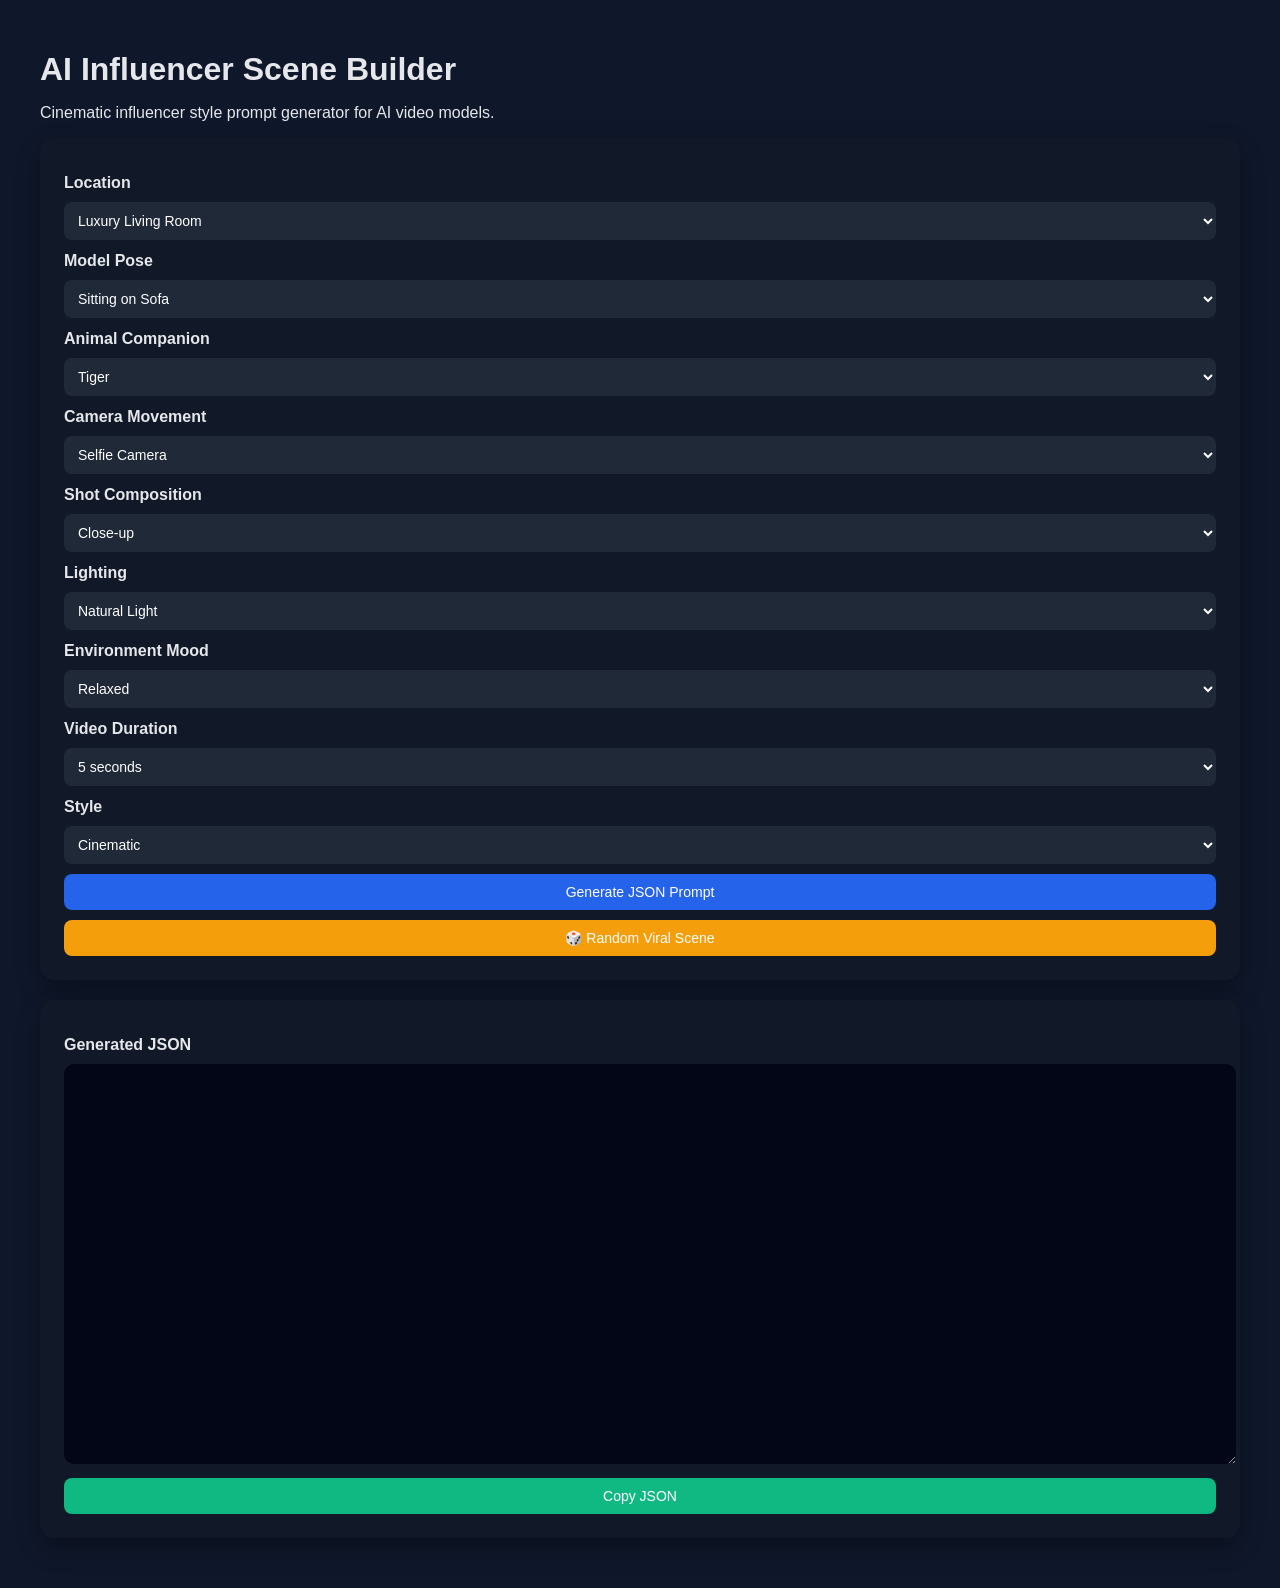
==== index.html @ a509216e "Create index.html" ====
<!DOCTYPE html>
<html lang="en">
<head>
<meta charset="UTF-8">
<meta name="viewport" content="width=device-width, initial-scale=1.0">
<title>AI Influencer Scene Builder</title>
<style>
body{font-family:Arial,Helvetica,sans-serif;background:#0f172a;color:#e5e7eb;margin:0;padding:30px}
.container{max-width:1200px;margin:auto}
.card{background:#111827;border-radius:14px;padding:24px;margin-bottom:20px;box-shadow:0 10px 25px rgba(0,0,0,0.3)}
select,button{width:100%;padding:10px;margin-top:10px;border-radius:8px;border:none;font-size:14px}
select{background:#1f2937;color:#fff}
button{cursor:pointer}
.generate{background:#2563eb;color:white}
.copy{background:#10b981;color:white;margin-top:10px}
.random{background:#f59e0b;color:white;margin-top:10px}
textarea{width:100%;height:380px;margin-top:10px;background:#020617;color:#22c55e;border-radius:10px;padding:10px;border:none;font-family:monospace}
h1{margin-bottom:10px}
label{font-weight:bold;margin-top:12px;display:block}
</style>
</head>
<body>
<div class="container">

<h1>AI Influencer Scene Builder</h1>
<p>Cinematic influencer style prompt generator for AI video models.</p>

<div class="card">

<label>Location</label>
<select id="location">
<option value="a luxurious modern living room with large windows">Luxury Living Room</option>
<option value="a minimalist influencer studio with soft lighting">Influencer Studio</option>
<option value="a stylish penthouse living room overlooking a city skyline">Penthouse Interior</option>
<option value="a cozy aesthetic living room with plants and modern furniture">Aesthetic Living Room</option>
<option value="a bright modern loft apartment interior">Modern Loft</option>
</select>

<label>Model Pose</label>
<select id="pose">
<option value="sitting casually on a modern sofa">Sitting on Sofa</option>
<option value="leaning comfortably against the couch">Leaning Pose</option>
<option value="sitting cross legged on the sofa">Cross Legged</option>
<option value="relaxing on the floor with pillows">Floor Relax Pose</option>
<option value="lounging stylishly on a luxury couch">Luxury Lounge</option>
</select>

<label>Animal Companion</label>
<select id="animal">
<option value="a calm tiger resting behind her">Tiger</option>
<option value="a relaxed leopard lying on the floor behind her">Leopard</option>
<option value="a majestic white tiger calmly sitting nearby">White Tiger</option>
<option value="a friendly cheetah resting beside the sofa">Cheetah</option>
<option value="a majestic lion calmly sitting behind the sofa">Lion</option>
<option value="a sleek black panther relaxing behind her">Black Panther</option>
<option value="a calm grey wolf lying peacefully near the couch">Wolf</option>
<option value="a curious red fox sitting near her feet">Fox</option>
<option value="a large fluffy arctic fox resting nearby">Arctic Fox</option>
<option value="a powerful jaguar calmly watching the room">Jaguar</option>
<option value="a relaxed lynx sitting quietly behind her">Lynx</option>
<option value="a gentle serval cat sitting near the sofa">Serval</option>
<option value="a calm snow leopard resting behind her">Snow Leopard</option>
<option value="none">None</option>
</select>

<label>Camera Movement</label>
<select id="camera">
<option value="a handheld influencer selfie camera">Selfie Camera</option>
<option value="a slow cinematic orbit around the influencer">Cinematic Orbit</option>
<option value="a handheld vlog style camera movement">Vlog Style</option>
<option value="a smooth gimbal cinematic reveal">Gimbal Reveal</option>
</select>

<label>Shot Composition</label>
<select id="shot">
<option value="close-up influencer selfie framing">Close-up</option>
<option value="medium influencer vlog framing">Medium Shot</option>
<option value="wide cinematic interior framing">Wide Shot</option>
</select>

<label>Lighting</label>
<select id="lighting">
<option value="soft natural window lighting">Natural Light</option>
<option value="warm golden hour sunlight entering through the windows">Golden Hour</option>
<option value="soft influencer studio lighting">Studio Lighting</option>
<option value="dramatic cinematic interior lighting">Cinematic Interior</option>
</select>

<label>Environment Mood</label>
<select id="mood">
<option value="calm relaxed influencer atmosphere">Relaxed</option>
<option value="luxury lifestyle influencer vibe">Luxury Vibe</option>
<option value="aesthetic cozy atmosphere">Cozy Aesthetic</option>
<option value="high end lifestyle social media vibe">Luxury Social Media</option>
</select>

<label>Video Duration</label>
<select id="duration">
<option value="5">5 seconds</option>
<option value="8">8 seconds</option>
<option value="12">12 seconds</option>
<option value="15">15 seconds</option>
</select>

<label>Style</label>
<select id="style">
<option value="cinematic photorealistic film look">Cinematic</option>
<option value="viral social media influencer video">Social Media</option>
<option value="high end luxury lifestyle commercial">Luxury Commercial</option>
</select>

<button class="generate" onclick="generateJSON()">Generate JSON Prompt</button>
<button class="random" onclick="randomPrompt()">🎲 Random Viral Scene</button>

</div>

<div class="card">
<label>Generated JSON</label>
<textarea id="output"></textarea>
<button class="copy" onclick="copyJSON()">Copy JSON</button>
</div>

</div>

<script>

function generateJSON(){

const location=document.getElementById('location').value
const pose=document.getElementById('pose').value
const animal=document.getElementById('animal').value
const camera=document.getElementById('camera').value
const shot=document.getElementById('shot').value
const lighting=document.getElementById('lighting').value
const mood=document.getElementById('mood').value
const duration=document.getElementById('duration').value
const style=document.getElementById('style').value

const json={
metadata:{
 title:"AI Influencer Lifestyle Scene",
 generator:"AI Influencer Scene Builder"
},

video_analysis:{
subject:"A young female influencer wearing a stylish crop top and short pants",
setting:location,
pose:pose,
animal_companion:animal,
camera_movement:camera
},

ai_generation_prompt:{
text_to_video_prompt:`Cinematic ${shot} video of a young female influencer wearing a trendy crop top and short pants. She is ${pose}. The camera performs ${camera}. The scene takes place in ${location}. Behind her there is ${animal}. Lighting condition is ${lighting}. The environment mood is ${mood}. Highly detailed interior design, stylish influencer lifestyle setting, realistic textures, social media aesthetic, photorealistic lighting. Style ${style}.`,

negative_prompt:"blurry, low resolution, distorted anatomy, cartoon style, anime style, unrealistic animals",

technical_specs:{
aspect_ratio:"9:16",
resolution:"4K",
frame_rate:"30fps",
duration_seconds:Number(duration),
style:style
}
}
}

const formatted=JSON.stringify(json,null,2)
document.getElementById('output').value=formatted
}

function randomPrompt(){
const selects=document.querySelectorAll('select')
selects.forEach(select=>{
select.selectedIndex=Math.floor(Math.random()*select.options.length)
})
generateJSON()
}

function copyJSON(){
const text=document.getElementById('output')
text.select()
document.execCommand('copy')
alert('JSON copied')
}

</script>

</body>
</html>
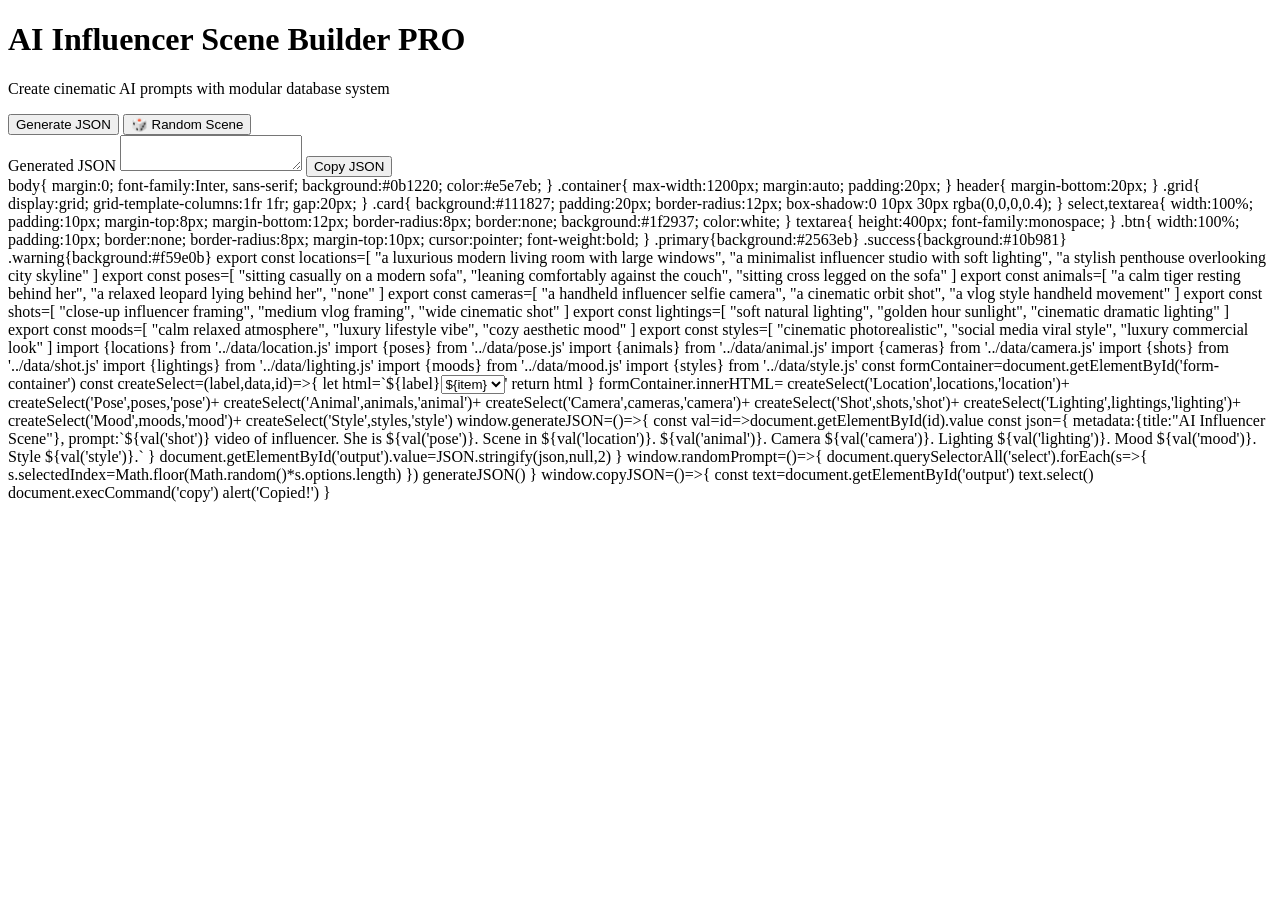
==== commit 6b119e26: "Create index.html" ====
--- a/index.html
+++ b/index.html
@@ -1,190 +1,245 @@
+<!-- =========================
+PROJECT STRUCTURE
+=========================
+/index.html
+/css/style.css
+/js/app.js
+/data/location.js
+/data/pose.js
+/data/animal.js
+/data/camera.js
+/data/shot.js
+/data/lighting.js
+/data/mood.js
+/data/style.js
+========================= -->
+
+<!-- =========================
+index.html
+========================= -->
 <!DOCTYPE html>
 <html lang="en">
 <head>
 <meta charset="UTF-8">
 <meta name="viewport" content="width=device-width, initial-scale=1.0">
-<title>AI Influencer Scene Builder</title>
-<style>
-body{font-family:Arial,Helvetica,sans-serif;background:#0f172a;color:#e5e7eb;margin:0;padding:30px}
-.container{max-width:1200px;margin:auto}
-.card{background:#111827;border-radius:14px;padding:24px;margin-bottom:20px;box-shadow:0 10px 25px rgba(0,0,0,0.3)}
-select,button{width:100%;padding:10px;margin-top:10px;border-radius:8px;border:none;font-size:14px}
-select{background:#1f2937;color:#fff}
-button{cursor:pointer}
-.generate{background:#2563eb;color:white}
-.copy{background:#10b981;color:white;margin-top:10px}
-.random{background:#f59e0b;color:white;margin-top:10px}
-textarea{width:100%;height:380px;margin-top:10px;background:#020617;color:#22c55e;border-radius:10px;padding:10px;border:none;font-family:monospace}
-h1{margin-bottom:10px}
-label{font-weight:bold;margin-top:12px;display:block}
-</style>
+<title>AI Influencer Scene Builder PRO</title>
+<link rel="stylesheet" href="css/style.css">
 </head>
 <body>
 <div class="container">
 
-<h1>AI Influencer Scene Builder</h1>
-<p>Cinematic influencer style prompt generator for AI video models.</p>
-
+<header>
+<h1>AI Influencer Scene Builder PRO</h1>
+<p>Create cinematic AI prompts with modular database system</p>
+</header>
+
+<div class="grid">
 <div class="card">
 
-<label>Location</label>
-<select id="location">
-<option value="a luxurious modern living room with large windows">Luxury Living Room</option>
-<option value="a minimalist influencer studio with soft lighting">Influencer Studio</option>
-<option value="a stylish penthouse living room overlooking a city skyline">Penthouse Interior</option>
-<option value="a cozy aesthetic living room with plants and modern furniture">Aesthetic Living Room</option>
-<option value="a bright modern loft apartment interior">Modern Loft</option>
-</select>
-
-<label>Model Pose</label>
-<select id="pose">
-<option value="sitting casually on a modern sofa">Sitting on Sofa</option>
-<option value="leaning comfortably against the couch">Leaning Pose</option>
-<option value="sitting cross legged on the sofa">Cross Legged</option>
-<option value="relaxing on the floor with pillows">Floor Relax Pose</option>
-<option value="lounging stylishly on a luxury couch">Luxury Lounge</option>
-</select>
-
-<label>Animal Companion</label>
-<select id="animal">
-<option value="a calm tiger resting behind her">Tiger</option>
-<option value="a relaxed leopard lying on the floor behind her">Leopard</option>
-<option value="a majestic white tiger calmly sitting nearby">White Tiger</option>
-<option value="a friendly cheetah resting beside the sofa">Cheetah</option>
-<option value="a majestic lion calmly sitting behind the sofa">Lion</option>
-<option value="a sleek black panther relaxing behind her">Black Panther</option>
-<option value="a calm grey wolf lying peacefully near the couch">Wolf</option>
-<option value="a curious red fox sitting near her feet">Fox</option>
-<option value="a large fluffy arctic fox resting nearby">Arctic Fox</option>
-<option value="a powerful jaguar calmly watching the room">Jaguar</option>
-<option value="a relaxed lynx sitting quietly behind her">Lynx</option>
-<option value="a gentle serval cat sitting near the sofa">Serval</option>
-<option value="a calm snow leopard resting behind her">Snow Leopard</option>
-<option value="none">None</option>
-</select>
-
-<label>Camera Movement</label>
-<select id="camera">
-<option value="a handheld influencer selfie camera">Selfie Camera</option>
-<option value="a slow cinematic orbit around the influencer">Cinematic Orbit</option>
-<option value="a handheld vlog style camera movement">Vlog Style</option>
-<option value="a smooth gimbal cinematic reveal">Gimbal Reveal</option>
-</select>
-
-<label>Shot Composition</label>
-<select id="shot">
-<option value="close-up influencer selfie framing">Close-up</option>
-<option value="medium influencer vlog framing">Medium Shot</option>
-<option value="wide cinematic interior framing">Wide Shot</option>
-</select>
-
-<label>Lighting</label>
-<select id="lighting">
-<option value="soft natural window lighting">Natural Light</option>
-<option value="warm golden hour sunlight entering through the windows">Golden Hour</option>
-<option value="soft influencer studio lighting">Studio Lighting</option>
-<option value="dramatic cinematic interior lighting">Cinematic Interior</option>
-</select>
-
-<label>Environment Mood</label>
-<select id="mood">
-<option value="calm relaxed influencer atmosphere">Relaxed</option>
-<option value="luxury lifestyle influencer vibe">Luxury Vibe</option>
-<option value="aesthetic cozy atmosphere">Cozy Aesthetic</option>
-<option value="high end lifestyle social media vibe">Luxury Social Media</option>
-</select>
-
-<label>Video Duration</label>
-<select id="duration">
-<option value="5">5 seconds</option>
-<option value="8">8 seconds</option>
-<option value="12">12 seconds</option>
-<option value="15">15 seconds</option>
-</select>
-
-<label>Style</label>
-<select id="style">
-<option value="cinematic photorealistic film look">Cinematic</option>
-<option value="viral social media influencer video">Social Media</option>
-<option value="high end luxury lifestyle commercial">Luxury Commercial</option>
-</select>
-
-<button class="generate" onclick="generateJSON()">Generate JSON Prompt</button>
-<button class="random" onclick="randomPrompt()">🎲 Random Viral Scene</button>
+<div id="form-container"></div>
+
+<button class="btn primary" onclick="generateJSON()">Generate JSON</button>
+<button class="btn warning" onclick="randomPrompt()">🎲 Random Scene</button>
 
 </div>
 
 <div class="card">
 <label>Generated JSON</label>
 <textarea id="output"></textarea>
-<button class="copy" onclick="copyJSON()">Copy JSON</button>
-</div>
-
-</div>
-
-<script>
-
-function generateJSON(){
-
-const location=document.getElementById('location').value
-const pose=document.getElementById('pose').value
-const animal=document.getElementById('animal').value
-const camera=document.getElementById('camera').value
-const shot=document.getElementById('shot').value
-const lighting=document.getElementById('lighting').value
-const mood=document.getElementById('mood').value
-const duration=document.getElementById('duration').value
-const style=document.getElementById('style').value
+<button class="btn success" onclick="copyJSON()">Copy JSON</button>
+</div>
+
+</div>
+</div>
+
+<script type="module" src="js/app.js"></script>
+</body>
+</html>
+
+
+<!-- =========================
+css/style.css
+========================= -->
+body{
+margin:0;
+font-family:Inter, sans-serif;
+background:#0b1220;
+color:#e5e7eb;
+}
+.container{
+max-width:1200px;
+margin:auto;
+padding:20px;
+}
+header{
+margin-bottom:20px;
+}
+.grid{
+display:grid;
+grid-template-columns:1fr 1fr;
+gap:20px;
+}
+.card{
+background:#111827;
+padding:20px;
+border-radius:12px;
+box-shadow:0 10px 30px rgba(0,0,0,0.4);
+}
+select,textarea{
+width:100%;
+padding:10px;
+margin-top:8px;
+margin-bottom:12px;
+border-radius:8px;
+border:none;
+background:#1f2937;
+color:white;
+}
+textarea{
+height:400px;
+font-family:monospace;
+}
+.btn{
+width:100%;
+padding:10px;
+border:none;
+border-radius:8px;
+margin-top:10px;
+cursor:pointer;
+font-weight:bold;
+}
+.primary{background:#2563eb}
+.success{background:#10b981}
+.warning{background:#f59e0b}
+
+
+<!-- =========================
+data/location.js
+========================= -->
+export const locations=[
+"a luxurious modern living room with large windows",
+"a minimalist influencer studio with soft lighting",
+"a stylish penthouse overlooking city skyline"
+]
+
+<!-- =========================
+data/pose.js
+========================= -->
+export const poses=[
+"sitting casually on a modern sofa",
+"leaning comfortably against the couch",
+"sitting cross legged on the sofa"
+]
+
+<!-- =========================
+data/animal.js
+========================= -->
+export const animals=[
+"a calm tiger resting behind her",
+"a relaxed leopard lying behind her",
+"none"
+]
+
+<!-- =========================
+data/camera.js
+========================= -->
+export const cameras=[
+"a handheld influencer selfie camera",
+"a cinematic orbit shot",
+"a vlog style handheld movement"
+]
+
+<!-- =========================
+data/shot.js
+========================= -->
+export const shots=[
+"close-up influencer framing",
+"medium vlog framing",
+"wide cinematic shot"
+]
+
+<!-- =========================
+data/lighting.js
+========================= -->
+export const lightings=[
+"soft natural lighting",
+"golden hour sunlight",
+"cinematic dramatic lighting"
+]
+
+<!-- =========================
+data/mood.js
+========================= -->
+export const moods=[
+"calm relaxed atmosphere",
+"luxury lifestyle vibe",
+"cozy aesthetic mood"
+]
+
+<!-- =========================
+data/style.js
+========================= -->
+export const styles=[
+"cinematic photorealistic",
+"social media viral style",
+"luxury commercial look"
+]
+
+
+<!-- =========================
+js/app.js
+========================= -->
+import {locations} from '../data/location.js'
+import {poses} from '../data/pose.js'
+import {animals} from '../data/animal.js'
+import {cameras} from '../data/camera.js'
+import {shots} from '../data/shot.js'
+import {lightings} from '../data/lighting.js'
+import {moods} from '../data/mood.js'
+import {styles} from '../data/style.js'
+
+const formContainer=document.getElementById('form-container')
+
+const createSelect=(label,data,id)=>{
+let html=`<label>${label}</label><select id="${id}">`
+data.forEach(item=>{
+html+=`<option value="${item}">${item}</option>`
+})
+html+='</select>'
+return html
+}
+
+formContainer.innerHTML=
+createSelect('Location',locations,'location')+
+createSelect('Pose',poses,'pose')+
+createSelect('Animal',animals,'animal')+
+createSelect('Camera',cameras,'camera')+
+createSelect('Shot',shots,'shot')+
+createSelect('Lighting',lightings,'lighting')+
+createSelect('Mood',moods,'mood')+
+createSelect('Style',styles,'style')
+
+window.generateJSON=()=>{
+const val=id=>document.getElementById(id).value
 
 const json={
-metadata:{
- title:"AI Influencer Lifestyle Scene",
- generator:"AI Influencer Scene Builder"
-},
-
-video_analysis:{
-subject:"A young female influencer wearing a stylish crop top and short pants",
-setting:location,
-pose:pose,
-animal_companion:animal,
-camera_movement:camera
-},
-
-ai_generation_prompt:{
-text_to_video_prompt:`Cinematic ${shot} video of a young female influencer wearing a trendy crop top and short pants. She is ${pose}. The camera performs ${camera}. The scene takes place in ${location}. Behind her there is ${animal}. Lighting condition is ${lighting}. The environment mood is ${mood}. Highly detailed interior design, stylish influencer lifestyle setting, realistic textures, social media aesthetic, photorealistic lighting. Style ${style}.`,
-
-negative_prompt:"blurry, low resolution, distorted anatomy, cartoon style, anime style, unrealistic animals",
-
-technical_specs:{
-aspect_ratio:"9:16",
-resolution:"4K",
-frame_rate:"30fps",
-duration_seconds:Number(duration),
-style:style
-}
-}
-}
-
-const formatted=JSON.stringify(json,null,2)
-document.getElementById('output').value=formatted
-}
-
-function randomPrompt(){
-const selects=document.querySelectorAll('select')
-selects.forEach(select=>{
-select.selectedIndex=Math.floor(Math.random()*select.options.length)
+metadata:{title:"AI Influencer Scene"},
+prompt:`${val('shot')} video of influencer. She is ${val('pose')}. Scene in ${val('location')}. ${val('animal')}. Camera ${val('camera')}. Lighting ${val('lighting')}. Mood ${val('mood')}. Style ${val('style')}.`
+}
+
+document.getElementById('output').value=JSON.stringify(json,null,2)
+}
+
+window.randomPrompt=()=>{
+document.querySelectorAll('select').forEach(s=>{
+s.selectedIndex=Math.floor(Math.random()*s.options.length)
 })
 generateJSON()
 }
 
-function copyJSON(){
+window.copyJSON=()=>{
 const text=document.getElementById('output')
 text.select()
 document.execCommand('copy')
-alert('JSON copied')
-}
-
-</script>
-
-</body>
-</html>
+alert('Copied!')
+}
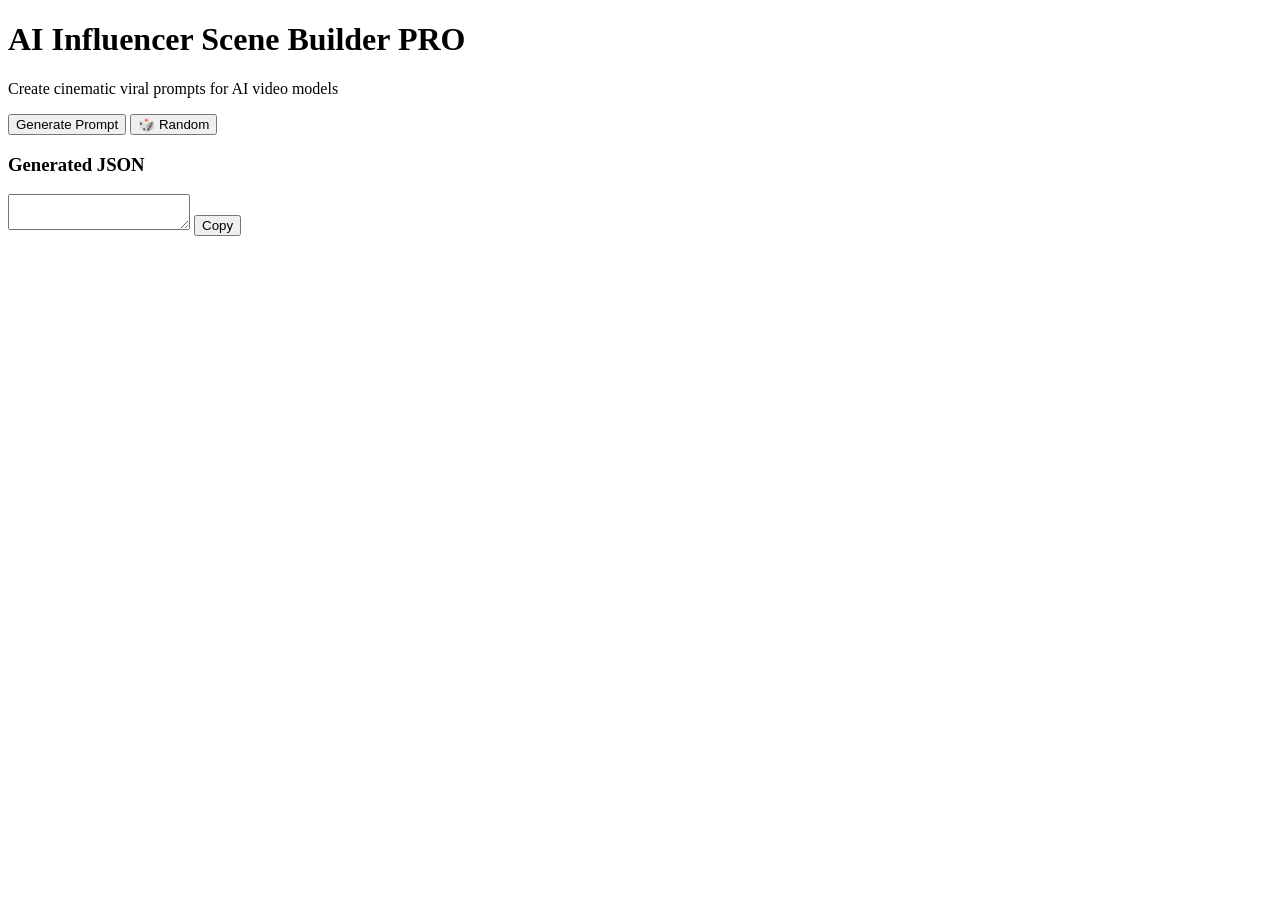
==== commit 675df1b5: "Update index.html" ====
--- a/index.html
+++ b/index.html
@@ -1,52 +1,39 @@
-<!-- =========================
-PROJECT STRUCTURE
-=========================
-/index.html
-/css/style.css
-/js/app.js
-/data/location.js
-/data/pose.js
-/data/animal.js
-/data/camera.js
-/data/shot.js
-/data/lighting.js
-/data/mood.js
-/data/style.js
-========================= -->
-
-<!-- =========================
-index.html
-========================= -->
 <!DOCTYPE html>
 <html lang="en">
 <head>
 <meta charset="UTF-8">
 <meta name="viewport" content="width=device-width, initial-scale=1.0">
 <title>AI Influencer Scene Builder PRO</title>
+
 <link rel="stylesheet" href="css/style.css">
+
 </head>
 <body>
+
 <div class="container">
 
 <header>
 <h1>AI Influencer Scene Builder PRO</h1>
-<p>Create cinematic AI prompts with modular database system</p>
+<p>Create cinematic viral prompts for AI video models</p>
 </header>
 
 <div class="grid">
+
 <div class="card">
 
 <div id="form-container"></div>
 
-<button class="btn primary" onclick="generateJSON()">Generate JSON</button>
-<button class="btn warning" onclick="randomPrompt()">🎲 Random Scene</button>
+<button class="btn primary" id="generateBtn">Generate Prompt</button>
+<button class="btn warning" id="randomBtn">🎲 Random</button>
 
 </div>
 
 <div class="card">
-<label>Generated JSON</label>
+
+<h3>Generated JSON</h3>
 <textarea id="output"></textarea>
-<button class="btn success" onclick="copyJSON()">Copy JSON</button>
+<button class="btn success" id="copyBtn">Copy</button>
+
 </div>
 
 </div>
@@ -55,191 +42,3 @@
 <script type="module" src="js/app.js"></script>
 </body>
 </html>
-
-
-<!-- =========================
-css/style.css
-========================= -->
-body{
-margin:0;
-font-family:Inter, sans-serif;
-background:#0b1220;
-color:#e5e7eb;
-}
-.container{
-max-width:1200px;
-margin:auto;
-padding:20px;
-}
-header{
-margin-bottom:20px;
-}
-.grid{
-display:grid;
-grid-template-columns:1fr 1fr;
-gap:20px;
-}
-.card{
-background:#111827;
-padding:20px;
-border-radius:12px;
-box-shadow:0 10px 30px rgba(0,0,0,0.4);
-}
-select,textarea{
-width:100%;
-padding:10px;
-margin-top:8px;
-margin-bottom:12px;
-border-radius:8px;
-border:none;
-background:#1f2937;
-color:white;
-}
-textarea{
-height:400px;
-font-family:monospace;
-}
-.btn{
-width:100%;
-padding:10px;
-border:none;
-border-radius:8px;
-margin-top:10px;
-cursor:pointer;
-font-weight:bold;
-}
-.primary{background:#2563eb}
-.success{background:#10b981}
-.warning{background:#f59e0b}
-
-
-<!-- =========================
-data/location.js
-========================= -->
-export const locations=[
-"a luxurious modern living room with large windows",
-"a minimalist influencer studio with soft lighting",
-"a stylish penthouse overlooking city skyline"
-]
-
-<!-- =========================
-data/pose.js
-========================= -->
-export const poses=[
-"sitting casually on a modern sofa",
-"leaning comfortably against the couch",
-"sitting cross legged on the sofa"
-]
-
-<!-- =========================
-data/animal.js
-========================= -->
-export const animals=[
-"a calm tiger resting behind her",
-"a relaxed leopard lying behind her",
-"none"
-]
-
-<!-- =========================
-data/camera.js
-========================= -->
-export const cameras=[
-"a handheld influencer selfie camera",
-"a cinematic orbit shot",
-"a vlog style handheld movement"
-]
-
-<!-- =========================
-data/shot.js
-========================= -->
-export const shots=[
-"close-up influencer framing",
-"medium vlog framing",
-"wide cinematic shot"
-]
-
-<!-- =========================
-data/lighting.js
-========================= -->
-export const lightings=[
-"soft natural lighting",
-"golden hour sunlight",
-"cinematic dramatic lighting"
-]
-
-<!-- =========================
-data/mood.js
-========================= -->
-export const moods=[
-"calm relaxed atmosphere",
-"luxury lifestyle vibe",
-"cozy aesthetic mood"
-]
-
-<!-- =========================
-data/style.js
-========================= -->
-export const styles=[
-"cinematic photorealistic",
-"social media viral style",
-"luxury commercial look"
-]
-
-
-<!-- =========================
-js/app.js
-========================= -->
-import {locations} from '../data/location.js'
-import {poses} from '../data/pose.js'
-import {animals} from '../data/animal.js'
-import {cameras} from '../data/camera.js'
-import {shots} from '../data/shot.js'
-import {lightings} from '../data/lighting.js'
-import {moods} from '../data/mood.js'
-import {styles} from '../data/style.js'
-
-const formContainer=document.getElementById('form-container')
-
-const createSelect=(label,data,id)=>{
-let html=`<label>${label}</label><select id="${id}">`
-data.forEach(item=>{
-html+=`<option value="${item}">${item}</option>`
-})
-html+='</select>'
-return html
-}
-
-formContainer.innerHTML=
-createSelect('Location',locations,'location')+
-createSelect('Pose',poses,'pose')+
-createSelect('Animal',animals,'animal')+
-createSelect('Camera',cameras,'camera')+
-createSelect('Shot',shots,'shot')+
-createSelect('Lighting',lightings,'lighting')+
-createSelect('Mood',moods,'mood')+
-createSelect('Style',styles,'style')
-
-window.generateJSON=()=>{
-const val=id=>document.getElementById(id).value
-
-const json={
-metadata:{title:"AI Influencer Scene"},
-prompt:`${val('shot')} video of influencer. She is ${val('pose')}. Scene in ${val('location')}. ${val('animal')}. Camera ${val('camera')}. Lighting ${val('lighting')}. Mood ${val('mood')}. Style ${val('style')}.`
-}
-
-document.getElementById('output').value=JSON.stringify(json,null,2)
-}
-
-window.randomPrompt=()=>{
-document.querySelectorAll('select').forEach(s=>{
-s.selectedIndex=Math.floor(Math.random()*s.options.length)
-})
-generateJSON()
-}
-
-window.copyJSON=()=>{
-const text=document.getElementById('output')
-text.select()
-document.execCommand('copy')
-alert('Copied!')
-}
